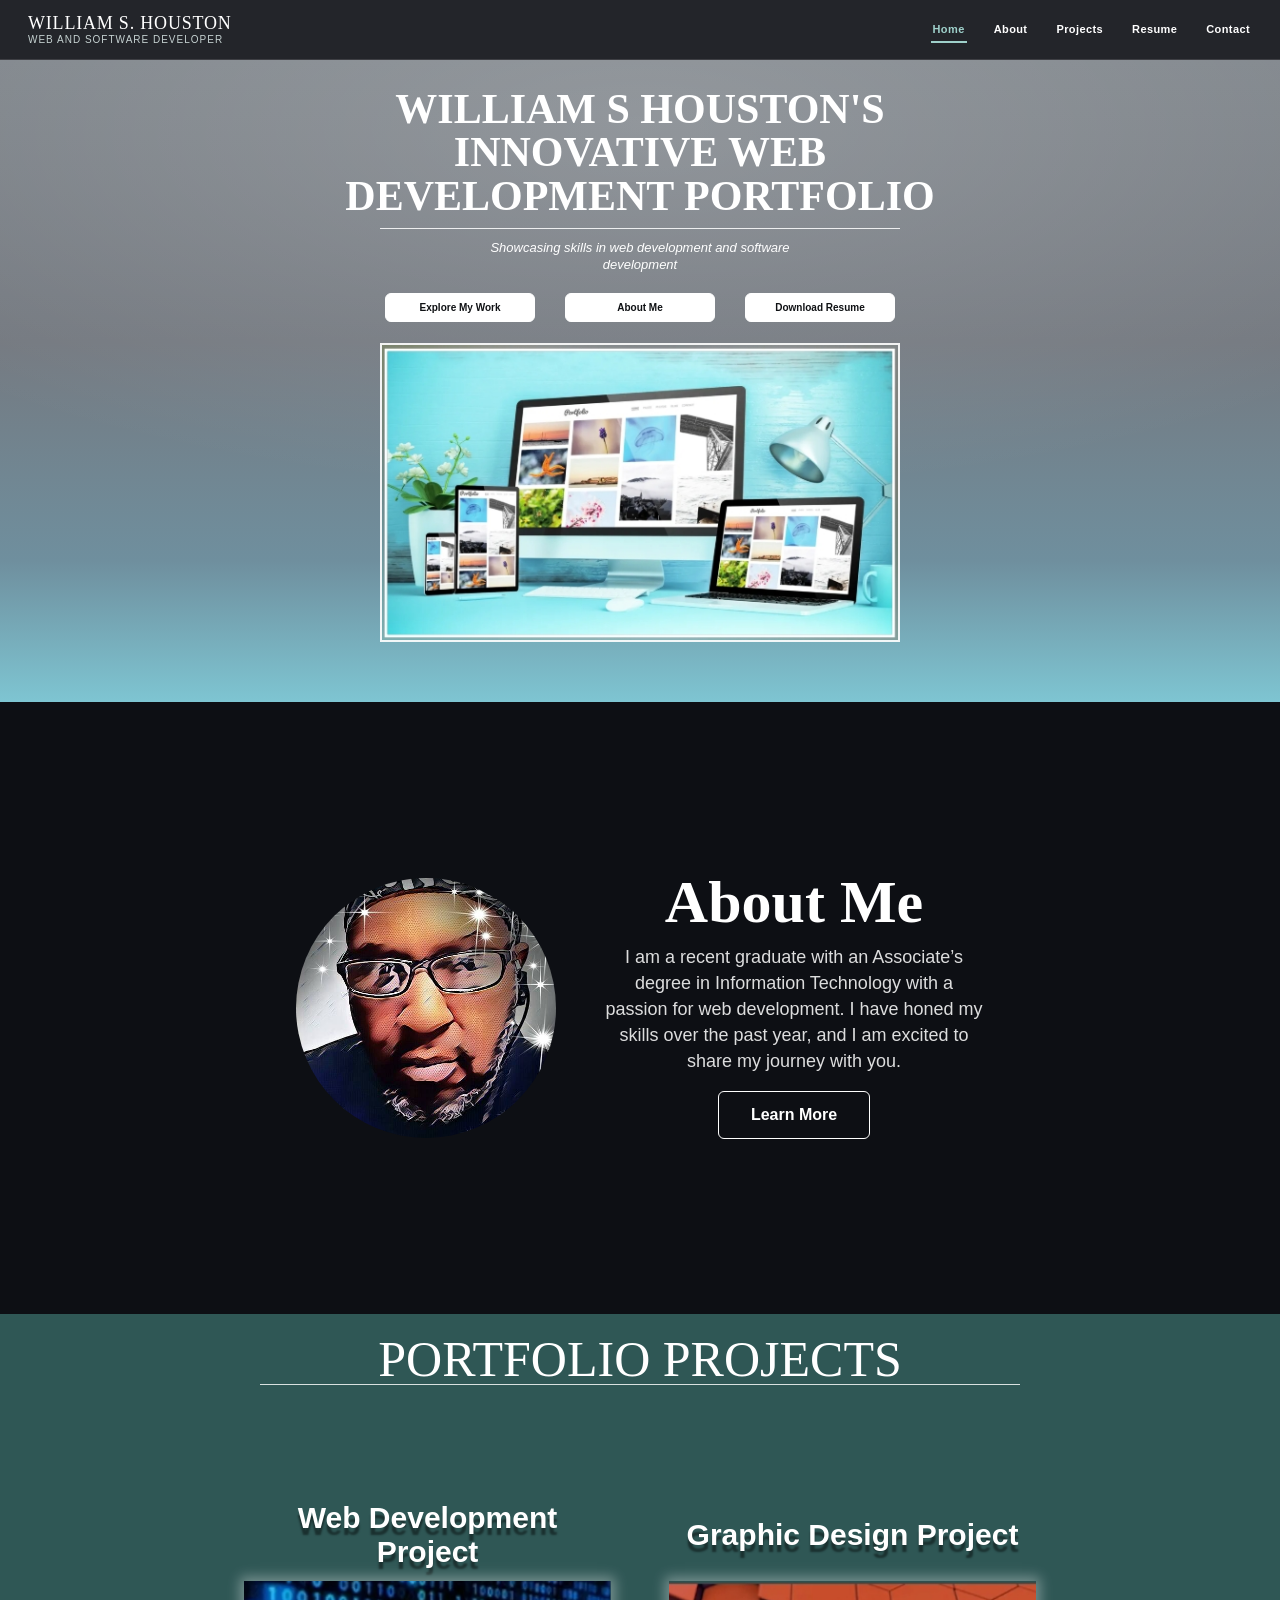
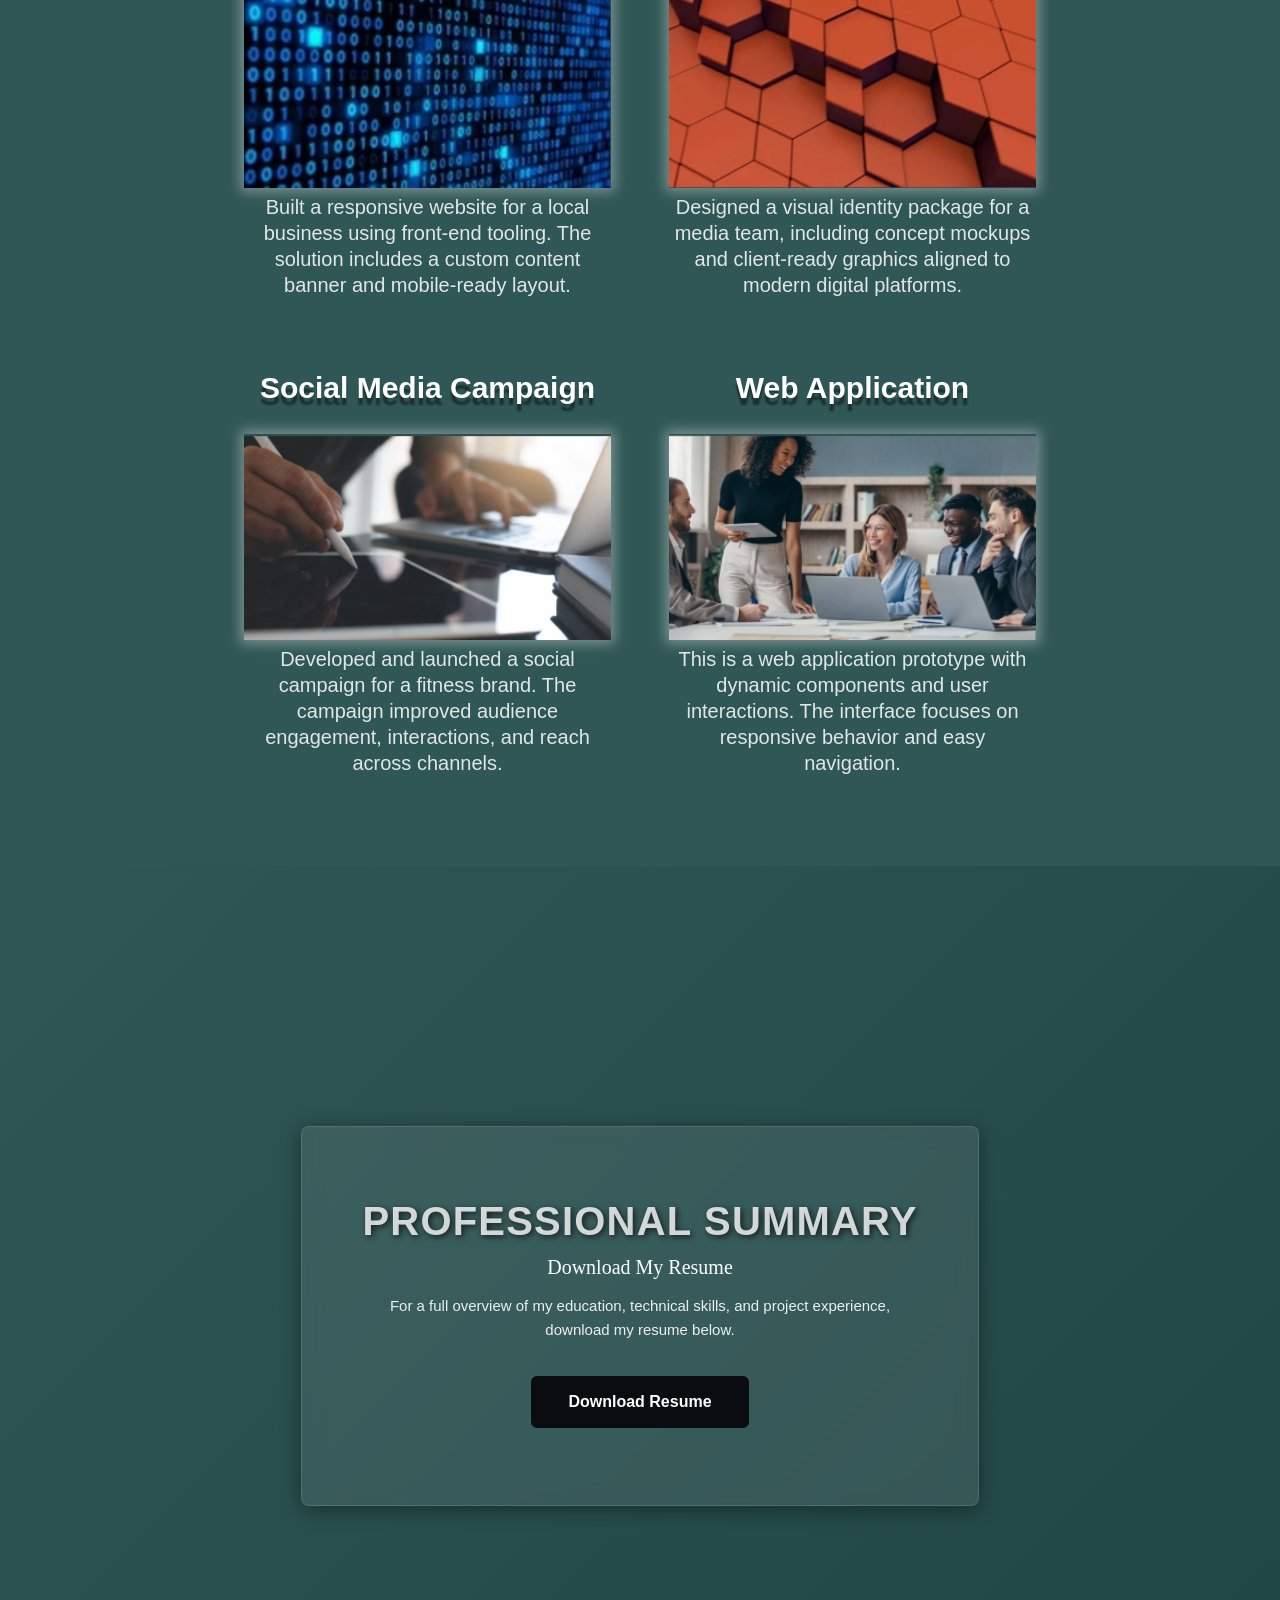
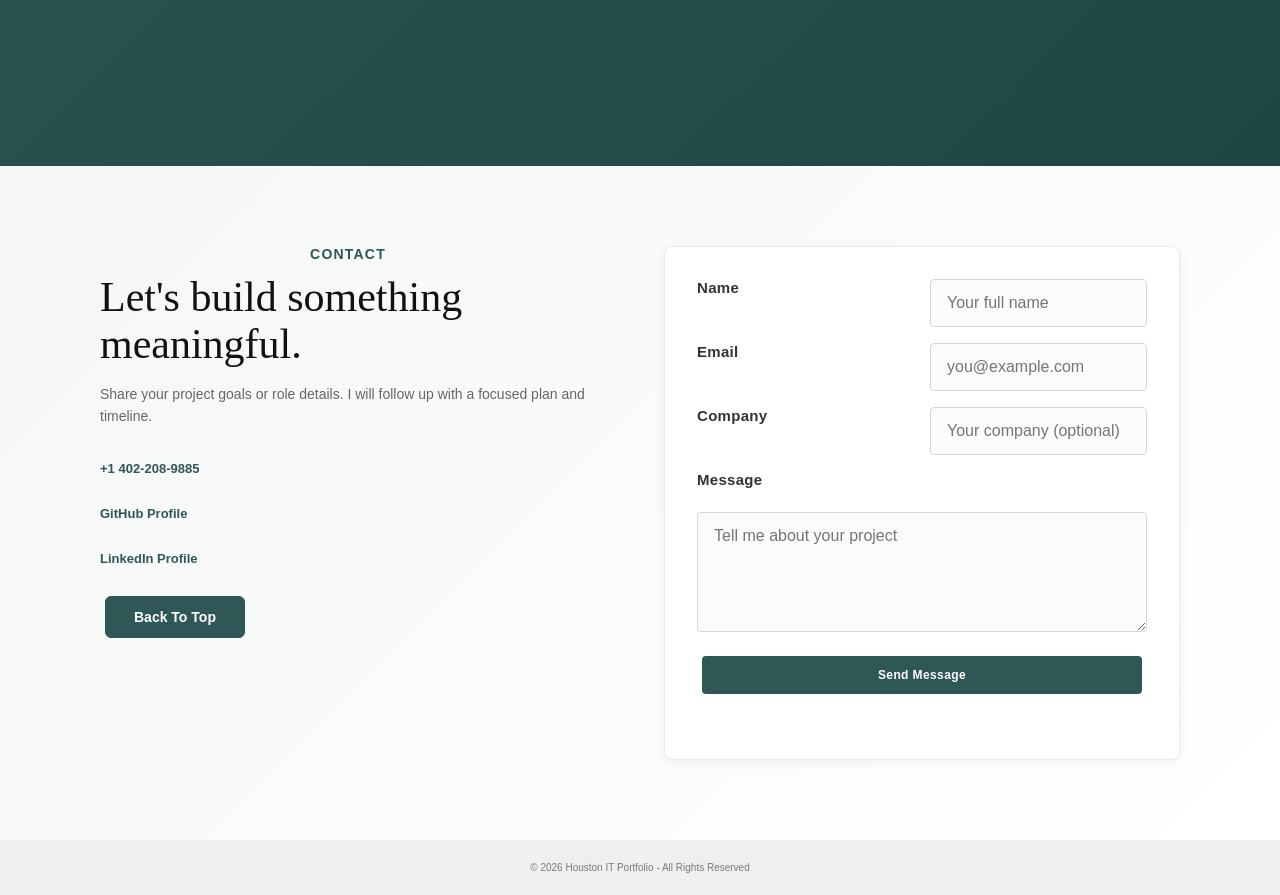
==== index.html @ d7ceed78 "The intial design with mosly all the trimmings" ====
<!DOCTYPE html>
<html lang="en">
<head>
  <meta charset="UTF-8">
  <meta name="viewport" content="width=device-width, initial-scale=1.0">
  <title>William Houston Portfolio</title>
  <link rel="stylesheet" href="style.css">
</head>
<body>

<nav class="site-nav">
  <a href="#home" class="site-brand">
    <span class="site-brand-name">WILLIAM S. HOUSTON</span>
    <span class="site-brand-role">Web and Software Developer</span>
  </a>
  <div class="site-nav-links">
    <a href="#home" class="nav-link is-active" aria-current="true">Home</a>
    <a href="#about" class="nav-link">About</a>
    <a href="#projects" class="nav-link">Projects</a>
    <a href="#resume" class="nav-link">Resume</a>
    <a href="#contact" class="nav-link">Contact</a>
  </div>
</nav>

<!-- HERO -->
<section id="home" class="hero">
  <h1>WILLIAM S HOUSTON'S<br>INNOVATIVE WEB<br>DEVELOPMENT PORTFOLIO</h1>
  <hr>
  <p class="subtitle">Showcasing skills in web development and software development</p>

  <div class="buttons">
    <a href="#projects" class="btn">Explore My Work</a>
    <a href="#about" class="btn outline">About Me</a>
    <a href="#resume" class="btn">Download Resume</a>
  </div>

  <img src="Images/hero.jpeg" class="hero-img" alt="Portfolio hero showcase image">
</section>

<!-- ABOUT -->
<section id="about" class="about">
  <div class="about-container">
    <img src="Images/profile.jpg" class="profile" alt="William Houston profile portrait" id="profile-photo" style="cursor:pointer" onerror="this.onerror=null;this.src='Images/hero.jpg';">

    <div class="about-text">
      <h2>About Me</h2>
      <p>
        I am a recent graduate with an Associate’s degree in Information Technology
        with a passion for web development. I have honed my skills over the past year,
        and I am excited to share my journey with you.
      </p>
      <a href="about-more.html" class="btn">Learn More</a>
    </div>
  </div>
</section>

<!-- PROJECTS -->
<section id="projects" class="projects">
  <h2>PORTFOLIO PROJECTS</h2>

  <div class="grid">

    <div class="card">
      <h3>Web Development Project</h3>
      <img src="Images/project1.jpeg" alt="Web development project preview">
      <p>Built a responsive website for a local business using front-end tooling. The solution includes a custom content banner and mobile-ready layout.</p>
    </div>

    <div class="card">
      <h3>Graphic Design Project</h3>
      <img src="Images/project2.jpeg" alt="Graphic design project preview">
      <p>Designed a visual identity package for a media team, including concept mockups and client-ready graphics aligned to modern digital platforms.</p>
    </div>

    <div class="card">
      <h3>Social Media Campaign</h3>
      <img src="Images/project3.jpeg" alt="Social media campaign preview">
      <p>Developed and launched a social campaign for a fitness brand. The campaign improved audience engagement, interactions, and reach across channels.</p>
    </div>

    <div class="card">
      <h3>Web Application</h3>
      <img src="Images/project4.jpeg" alt="Web application project preview">
      <p>This is a web application prototype with dynamic components and user interactions. The interface focuses on responsive behavior and easy navigation.</p>
    </div>

  </div>
</section>

<!-- RESUME -->
<section id="resume" class="resume-section">
  <div class="resume-panel">
    <p class="resume-eyebrow">Professional Summary</p>
    <h2>Download My Resume</h2>
    <p class="resume-copy">
      For a full overview of my education, technical skills, and project experience,
      download my resume below.
    </p>
    <a href="Updated Resume.pdf" class="btn dark" download>Download Resume</a>
  </div>
</section>

<!-- CONTACT -->
<section class="contact reveal" id="contact">
      <div class="container contact-layout">
        <div>
          <p class="eyebrow">Contact</p>
          <h2>Let's build something meaningful.</h2>
          <p class="section-copy">
            Share your project goals or role details. I will follow up with a focused plan and timeline.
          </p>
          <ul class="social-list">
            <li><a href="tel:+14022089885">+1 402-208-9885</a></li>
            <li><a href="https://github.com/ghostdawg1313" target="_blank" rel="noreferrer noopener">GitHub Profile</a></li>
            <li><a href="https://www.linkedin.com/in/william-houston-42221866" target="_blank" rel="noreferrer noopener">LinkedIn Profile</a></li>
          </ul>
          <a href="#home" class="btn back-to-top">Back To Top</a>
        </div>

        <form
          class="contact-form"
          id="contactForm"
          action="https://formsubmit.co/w.stephenh@gmail.com"
          method="POST"
          novalidate
        >
          <input type="hidden" name="_subject" value="New Portfolio Contact Message">
          <input type="hidden" name="_captcha" value="false">
          <input type="hidden" name="_next" id="formNext">

          <label for="name">Name</label>
          <input id="name" name="name" type="text" placeholder="Your full name" required>

          <label for="email">Email</label>
          <input id="email" name="email" type="email" placeholder="you@example.com" required>

          <label for="company">Company</label>
          <input id="company" name="company" type="text" placeholder="Your company (optional)">

          <label for="message">Message</label>
          <textarea id="message" name="message" rows="5" placeholder="Tell me about your project" required></textarea>

          <button type="submit" class="btn btn-primary">Send Message</button>
          <p class="form-status" id="formStatus" aria-live="polite"></p>
        </form>
      </div>
    </section>

<div class="lightbox" id="lightbox">
  <span class="lightbox-close" id="lightbox-close">&times;</span>
  <img class="lightbox-img" id="lightbox-img" src="" alt="">
</div>

<footer>
  <p>© 2026 Houston IT Portfolio - All Rights Reserved</p>
</footer>

<script src="main.js"></script>

</body>
</html>
---- style.css ----
:root {
  --serif: "Times New Roman", Times, serif;
  --sans: "Trebuchet MS", Verdana, sans-serif;
  --dark: #0d0f14;
  --teal: #2f5755;
  --light: #efefef;
  --white: #ffffff;
}

html {
  scroll-behavior: smooth;
  scroll-padding-top: 88px;
}

* {
  box-sizing: border-box;
}

body {
  margin: 0;
  font-family: var(--sans);
  background: var(--light);
  color: #1c1c1c;
}

.site-nav {
  position: sticky;
  top: 0;
  z-index: 20;
  display: flex;
  align-items: center;
  justify-content: space-between;
  gap: 16px;
  padding: 14px 28px;
  background: rgba(13, 15, 20, 0.9);
  backdrop-filter: blur(10px);
  border-bottom: 1px solid rgba(255, 255, 255, 0.12);
}

.site-brand,
.site-nav-links a {
  color: var(--white);
  text-decoration: none;
}

.site-brand {
  display: inline-flex;
  flex-direction: column;
  align-items: flex-start;
  font-family: var(--serif);
  line-height: 1;
}

.site-brand-name {
  font-size: 18px;
  letter-spacing: 0.8px;
}

.site-brand-role {
  margin-top: 3px;
  font-family: var(--sans);
  font-size: 10px;
  letter-spacing: 1px;
  text-transform: uppercase;
  color: rgba(220, 233, 232, 0.88);
}

.site-nav-links {
  display: flex;
  align-items: center;
  justify-content: flex-end;
  gap: 25px;
  flex-wrap: wrap;
}

.site-nav-links a {
  font-size: 11px;
  font-weight: 700;
  letter-spacing: 0.4px;
}

.nav-link {
  padding: 6px 2px;
  border-bottom: 2px solid transparent;
  transition: border-color 180ms ease, color 180ms ease;
}

.nav-link:hover {
  color: #dce9e8;
  border-bottom-color: rgba(220, 233, 232, 0.7);
}

.nav-link.is-active {
  color: #9fd1cb;
  border-bottom-color: #9fd1cb;
}

.nav-resume {
  padding: 8px 14px;
  background: rgba(255, 255, 255, 0.92);
  color: #0f1114 !important;
}

/* HERO */
.hero {
  text-align: center;
  color: var(--white);
  padding: 14px 20px 60px;
  background:
    radial-gradient(130% 100% at 50% 10%, rgba(255, 255, 255, 0.16), rgba(255, 255, 255, 0) 58%),
    linear-gradient(180deg, #7f858b 0%, #747980 44%, #6f8f9e 78%, #7ec5d2 100%);
}

.phone {
  margin: 0;
  font-size: 13px;
  letter-spacing: 0.5px;
  opacity: 0.95;
}

.hero h1 {
  margin: 14px auto 8px;
  font-family: var(--serif);
  font-size: clamp(30px, 5vw, 42px);
  line-height: 1.03;
  max-width: 620px;
}

.hero hr {
  width: min(520px, 90%);
  border: 0;
  border-top: 1px solid rgba(255, 255, 255, 0.85);
  margin: 10px auto;
}

.subtitle {
  margin: 1px auto 14px;
  max-width: 360px;
  font-size: 13px;
  line-height: 1.35;
  font-style: italic;
}

.buttons {
  margin: 12px auto 16px;
  display: flex;
  justify-content: center;
  gap: 20px;
  width: min(520px, 69%);
}

.btn {
  display: inline-block;
  padding: 8px 18px;
  margin: 5px;
  min-width: 108px;
  font-family: var(--sans);
  font-size: 10px;
  font-weight: 700;
  text-transform: none;
  text-decoration: none;
  border: 1px solid transparent;
  background: var(--white);
  color: #0f1114;
  cursor: pointer;
}

.btn.outline {
  background: rgba(255, 255, 255, 0.88);
  border-color: rgba(255, 255, 255, 0.88);
  color: #0f1114;
}

.hero .btn,
.hero .btn.outline {
  background: var(--white);
  color: #0f1114;
  border-color: var(--white);
  border-radius: 6px;
  flex: 1;
  text-align: center;
  transition: box-shadow 250ms ease, background 250ms ease;
}

.hero .btn:hover,
.hero .btn.outline:hover {
  background: rgba(255, 255, 255, 0.9);
  box-shadow: 0 0 18px 6px rgba(159, 209, 203, 0.6), 0 0 40px 12px rgba(47, 87, 85, 0.3);
}

.hero-img {
  width: min(520px, 69%);
  border: 2px solid rgba(255, 255, 255, 0.9);
  display: block;
  margin: 0 auto;
}

/* ABOUT */
.about {
  background: var(--dark);
  color: var(--white);
  padding: 170px 20px;
}

.about-container {
  max-width: 1100px;
  margin: 0 auto;
  display: flex;
  align-items: center;
  justify-content: center;
  gap: 48px;
  flex-wrap: wrap;
}

.profile {
  width: min(260px, 72vw);
  aspect-ratio: 1 / 1;
  border-radius: 50%;
  object-fit: cover;
  filter: contrast(1.02) saturate(0.92);
}

.about-text {
  max-width: 430px;
  text-align: center;
}

.about-text h2 {
  margin: 0 0 12px;
  font-family: var(--serif);
  font-size: 60px;
  line-height: 1;
}

.about-text p {
  margin: 0 auto 12px;
  max-width: 380px;
  font-size: 18px;
  line-height: 1.45;
  color: rgba(255, 255, 255, 0.86);
}

/* ABOUT MORE PAGE */
.about-more-hero {
  padding: 56px 20px 24px;
  color: var(--white);
  background:
    radial-gradient(130% 100% at 50% 10%, rgba(255, 255, 255, 0.12), rgba(255, 255, 255, 0) 58%),
    linear-gradient(180deg, #2f5755 0%, #234745 100%);
}

.about-more-wrap {
  width: min(100%, 980px);
  margin: 0 auto;
}

.about-more-eyebrow {
  margin: 0 0 8px;
  font-size: 11px;
  font-weight: 700;
  letter-spacing: 1.2px;
  text-transform: uppercase;
  color: rgba(255, 255, 255, 0.85);
}

.about-more-hero h1 {
  margin: 0 0 12px;
  font-family: var(--serif);
  font-size: clamp(42px, 8vw, 72px);
  font-weight: 400;
  line-height: 1.03;
  text-shadow: 3px 3px 8px rgba(0, 0, 0, 0.75);
}

.about-more-intro {
  margin: 0;
  max-width: 760px;
  font-size: 13px;
  line-height: 1.6;
  color: rgba(255, 255, 255, 0.92);
}

.about-more-content {
  padding: 30px 20px 22px;
  background: var(--light);
}

.about-more-grid {
  display: grid;
  grid-template-columns: repeat(3, minmax(0, 1fr));
  gap: 30px;
}

.about-more-card {
  background: #ffffff;
  border: 1px solid #d9dfdf;
  padding: 26px 24px;
  box-shadow: 0 14px 30px rgba(9, 18, 22, 0.28);
}

.about-more-card h2 {
  margin: 0 0 12px;
  font-family: var(--serif);
  font-size: 34px;
  font-weight: 700;
  line-height: 1.12;
  color: #111111;
  text-shadow: 1px 1px 0 rgba(255, 255, 255, 0.6), 2px 2px 4px rgba(0, 0, 0, 0.2);
  text-align: center;
}

.about-more-photo-grid {
  display: grid;
  grid-template-columns: repeat(2, minmax(0, 1fr));
  gap: 8px;
  margin: 0 0 12px;
  justify-items: center;
}

.about-more-photo {
  width: 100%;
  max-width: 100%;
  display: block;
  aspect-ratio: 16 / 10;
  object-fit: cover;
  object-position: center;
  border: 1px solid #d7dede;
}

.about-more-card > .about-more-photo {
  margin: 0 0 12px;
}

.about-more-card p {
  margin: 0 0 10px;
  font-size: 16px;
  line-height: 1.6;
  color: #383f42;
}

.about-more-card p:last-child {
  margin-bottom: 0;
}

.about-more-actions {
  background: var(--light);
  padding: 0 20px 38px;
}

.about-more-actions .btn {
  padding: 14px 32px;
  font-size: 16px;
  border-radius: 6px;
  transition: background 200ms ease, color 200ms ease, box-shadow 250ms ease;
}

.about-more-actions .btn:hover {
  background: var(--teal);
  color: var(--white);
  box-shadow: 0 0 24px 10px rgba(159, 209, 203, 0.8), 0 0 60px 20px rgba(47, 87, 85, 0.5);
}

.about .btn {
  background: transparent;
  border: 1px solid var(--white);
  color: var(--white);
  padding: 14px 32px;
  font-size: 16px;
  border-radius: 6px;
  transition: box-shadow 250ms ease, background 250ms ease;
}

.about .btn:hover {
  background: rgba(255, 255, 255, 0.12);
  box-shadow: 0 0 18px 6px rgba(159, 209, 203, 0.6), 0 0 40px 12px rgba(47, 87, 85, 0.3);
}

/* PROJECTS */
.projects {
  background: var(--teal);
  color: var(--white);
  text-align: center;
  padding: 20px 20px 90px;
}

.projects h2 {
  margin: 0 auto 7px;
  max-width: 760px;
  font-family: var(--serif);
  font-size: 50px;
  font-weight: 400;
  line-height: 1;
  border-bottom: 1px solid rgba(255, 255, 255, 0.82);
  margin-bottom: 100px;
}

.grid {
  margin: 14px auto 0;
  max-width: 800px;
  display: grid;
  grid-template-columns: repeat(2, minmax(0, 1fr));
  gap: 40px 50px;
}

.card {
  background: transparent;
  padding: 0 4px;
  display: flex;
  flex-direction: column;
}

.card img {
  width: 100%;
  display: block;
  aspect-ratio: 16 / 9;
  object-fit: cover;
  box-shadow: 0 0 12px 4px rgba(255, 255, 255, 0.35);
}

.card h3 {
  margin: 14px 0 10px;
  font-size: 30px;
  font-weight: 700;
  text-shadow: 0 7px 2px rgba(0, 0, 0, 0.45);
  min-height: 2.4em;
  display: flex;
  align-items: center;
  justify-content: center;
}

.card p {
  margin: 6px 0 0;
  font-size: 20px;
  line-height: 1.3;
  color: rgba(255, 255, 255, 0.86);
}

/* RESUME */
.resume-section {
  background: linear-gradient(135deg, var(--teal) 0%, #1f4544 100%);
  padding: 180px 100px 180px;
  min-height: 100vh;
  display: flex;
  align-items: center;
  justify-content: center;
}

.resume-panel {
  max-width: 820px;
  margin: 0 auto;
  padding: 72px 60px;
  text-align: center;
  background: rgba(255, 255, 255, 0.08);
  border: 1px solid rgba(255, 255, 255, 0.12);
  border-radius: 8px;
  backdrop-filter: blur(10px);
  box-shadow: 0 4px 20px rgba(0, 0, 0, 0.4);
}

.resume-eyebrow {
  margin: 0 0 12px;
  font-size: 40px;
  font-weight: 700;
  letter-spacing: 1.2px;
  text-transform: uppercase;
  color: rgba(255, 255, 255, 0.8);
  text-shadow: 2px 2px 6px rgba(0, 0, 0, 0.7);
}

.resume-panel h2 {
  margin: 0 0 16px;
  font-family: var(--serif);
  font-size: 20px;
  font-weight: 400;
  line-height: 1.1;
  color: var(--white);
}

.resume-copy {
  max-width: 520px;
  margin: 0 auto 24px;
  font-size: 15px;
  line-height: 1.6;
  color: rgba(255, 255, 255, 0.9);
}

/* CONTACT */
.contact {
  background: linear-gradient(135deg, #f5f7f7 0%, #ffffff 100%);
  padding: 80px 20px;
}

.container {
  max-width: 1080px;
  margin: 0 auto;
}

.contact-layout {
  display: grid;
  grid-template-columns: 1fr 1fr;
  gap: 48px;
  align-items: start;
}

.contact-layout > div:first-child {
  padding-right: 20px;
}

.eyebrow {
  margin: 0 0 12px;
  font-size: 14px;
  font-weight: 700;
  letter-spacing: 1.2px;
  text-transform: uppercase;
  text-align: center;
  color: var(--teal);
}

.contact h2 {
  margin: 0 0 16px;
  font-family: var(--serif);
  font-size: 42px;
  font-weight: 400;
  line-height: 1.1;
  color: #111111;
}

.section-copy {
  margin: 0 0 20px;
  font-size: 14px;
  line-height: 1.6;
  color: #666666;
}

.social-list {
  list-style: none;
  margin: 24px 0 0;
  padding: 0;
  display: flex;
  flex-direction: column;
  gap: 10px;
}

.social-list li {
  margin: 0;
}

.social-list a {
  display: inline-flex;
  align-items: center;
  padding: 10px 0;
  font-size: 13px;
  font-weight: 600;
  color: var(--teal);
  text-decoration: none;
  border-bottom: none;
  transition: color 200ms ease;
}

.social-list a:hover {
  color: #e2725b;
}

.contact-form {
  display: grid;
  grid-template-columns: 1fr 1fr;
  gap: 16px;
  background: var(--white);
  padding: 32px;
  border-radius: 8px;
  box-shadow: 0 2px 12px rgba(0, 0, 0, 0.06);
  border: 1px solid #e8ecec;
}

.contact-form label {
  display: block;
  margin: 0 0 8px;
  font-size: 15px;
  font-weight: 700;
  color: #333333;
  letter-spacing: 0.3px;
}

.contact-form input,
.contact-form textarea {
  width: 100%;
  padding: 14px 16px;
  border: 1px solid #d4d8d8;
  border-radius: 4px;
  font-family: var(--sans);
  font-size: 16px;
  color: #1c1c1c;
  background: #fafbfb;
  transition: border-color 200ms ease, background-color 200ms ease;
}

.contact-form input:focus,
.contact-form textarea:focus {
  outline: none;
  border-color: var(--teal);
  background: var(--white);
  box-shadow: 0 0 0 3px rgba(47, 87, 85, 0.08);
}

.contact-form textarea {
  grid-column: 1 / -1;
  resize: vertical;
  min-height: 120px;
}

.contact-form button {
  grid-column: 1 / -1;
  margin-top: 8px;
}

.btn-primary {
  display: inline-block;
  padding: 12px 28px;
  font-family: var(--sans);
  font-size: 12px;
  font-weight: 700;
  letter-spacing: 0.4px;
  text-decoration: none;
  border: none;
  border-radius: 4px;
  background: var(--teal);
  color: var(--white);
  cursor: pointer;
  transition: all 200ms ease;
}

.btn-primary:hover {
  background: #1f4544;
  color: #ffd700;
  transform: translateY(-1px);
  box-shadow: 0 0 18px 6px rgba(159, 209, 203, 0.6), 0 0 40px 12px rgba(47, 87, 85, 0.3);
}

.btn-primary:active {
  transform: translateY(0);
}

.form-status {
  margin: 12px 0 0;
  font-size: 12px;
  line-height: 1.5;
  color: #666666;
}

.form-status.success {
  color: #22863a;
}

.form-status.error {
  color: #d73a49;
}

.reveal {
  opacity: 1;
  animation: fadeInUp 0.6s ease-out;
}

@keyframes fadeInUp {
  from {
    opacity: 0;
    transform: translateY(20px);
  }
  to {
    opacity: 1;
    transform: translateY(0);
  }
}

.thank-you-page {
  min-height: 100vh;
  display: flex;
  align-items: center;
  justify-content: center;
  padding: 32px 20px;
  background:
    radial-gradient(130% 100% at 50% 10%, rgba(255, 255, 255, 0.16), rgba(255, 255, 255, 0) 58%),
    linear-gradient(180deg, #7f858b 0%, #747980 44%, #6f8f9e 78%, #7ec5d2 100%);
}

.thank-you-panel {
  width: min(100%, 720px);
  padding: 34px 28px;
  text-align: center;
  background: rgba(255, 255, 255, 0.94);
  border: 1px solid rgba(255, 255, 255, 0.6);
  border-radius: 10px;
  box-shadow: 0 8px 32px rgba(0, 0, 0, 0.6);
}

.thank-you-panel h1 {
  margin: 0 0 12px;
  font-family: var(--serif);
  font-size: 62px;
  font-weight: 400;
  line-height: 1;
  color: #111111;
  text-shadow: 2px 2px 6px rgba(0, 0, 0, 0.3);
}

.thank-you-copy {
  max-width: 470px;
  margin: 0 auto 18px;
  font-size: 16px;
  line-height: 1.6;
  color: #555555;
}

.thank-you-actions {
  display: flex;
  justify-content: center;
  gap: 10px;
  flex-wrap: wrap;
}

.btn.dark {
  margin-top: 10px;
  padding: 16px 36px;
  font-size: 16px;
  background: #0b0c10;
  color: var(--white);
  border-color: #0b0c10;
  border-radius: 6px;
  transition: box-shadow 250ms ease, background 250ms ease;
}

.btn.dark:hover {
  background: #1a1c22;
  box-shadow: 0 0 18px 6px rgba(159, 209, 203, 0.6), 0 0 40px 12px rgba(47, 87, 85, 0.3);
}

/* BACK TO TOP */
.back-to-top {
  margin-top: 20px;
  padding: 12px 28px;
  font-size: 14px;
  background: var(--teal);
  color: var(--white);
  border-color: var(--teal);
  border-radius: 6px;
  transition: box-shadow 250ms ease, background 250ms ease;
}

.back-to-top:hover {
  background: #1f4544;
  box-shadow: 0 0 18px 6px rgba(159, 209, 203, 0.6), 0 0 40px 12px rgba(47, 87, 85, 0.3);
}

/* LIGHTBOX */
.lightbox {
  display: none;
  position: fixed;
  inset: 0;
  z-index: 9999;
  background: rgba(0, 0, 0, 0.9);
  align-items: center;
  justify-content: center;
}
.lightbox.is-open { display: flex; }
.lightbox-img {
  max-width: 90vw;
  max-height: 90vh;
  object-fit: contain;
  border-radius: 6px;
  box-shadow: 0 0 30px rgba(0, 0, 0, 0.6);
}
.lightbox-close {
  position: absolute;
  top: 20px;
  right: 30px;
  font-size: 48px;
  color: #fff;
  cursor: pointer;
  line-height: 1;
  z-index: 10000;
}
.lightbox-close:hover { color: #e2725b; }

/* FOOTER */
footer {
  text-align: center;
  padding: 12px 20px;
  font-size: 10px;
  background: var(--light);
  color: #7a7a7a;
}

@media (max-width: 760px) {
  .site-nav {
    padding: 12px 16px;
    justify-content: center;
  }

  .site-brand {
    width: 100%;
    text-align: center;
    align-items: center;
  }

  .site-brand-name {
    font-size: 16px;
  }

  .site-brand-role {
    font-size: 9px;
  }

  .site-nav-links {
    justify-content: center;
    gap: 12px;
  }

  .hero {
    padding-top: 24px;
    padding-bottom: 32px;
  }

  .about-text h2,
  .projects h2,
  .resume-panel h2,
  .contact h2 {
    font-size: 34px;
  }

  .about-more-grid {
    grid-template-columns: 1fr;
  }

  .about-more-photo-grid {
    grid-template-columns: 1fr;
  }

  .about-more-card h2 {
    font-size: 31px;
  }

  .resume-panel {
    padding: 36px 24px;
  }

  .resume-copy {
    font-size: 13px;
  }

  .contact-layout {
    grid-template-columns: 1fr;
    gap: 32px;
  }

  .contact-layout > div:first-child {
    padding-right: 0;
  }

  .contact-form {
    grid-template-columns: 1fr;
    padding: 24px;
  }

  .thank-you-panel h1 {
    font-size: 38px;
  }

  .grid {
    grid-template-columns: 1fr;
    max-width: 430px;
  }
}
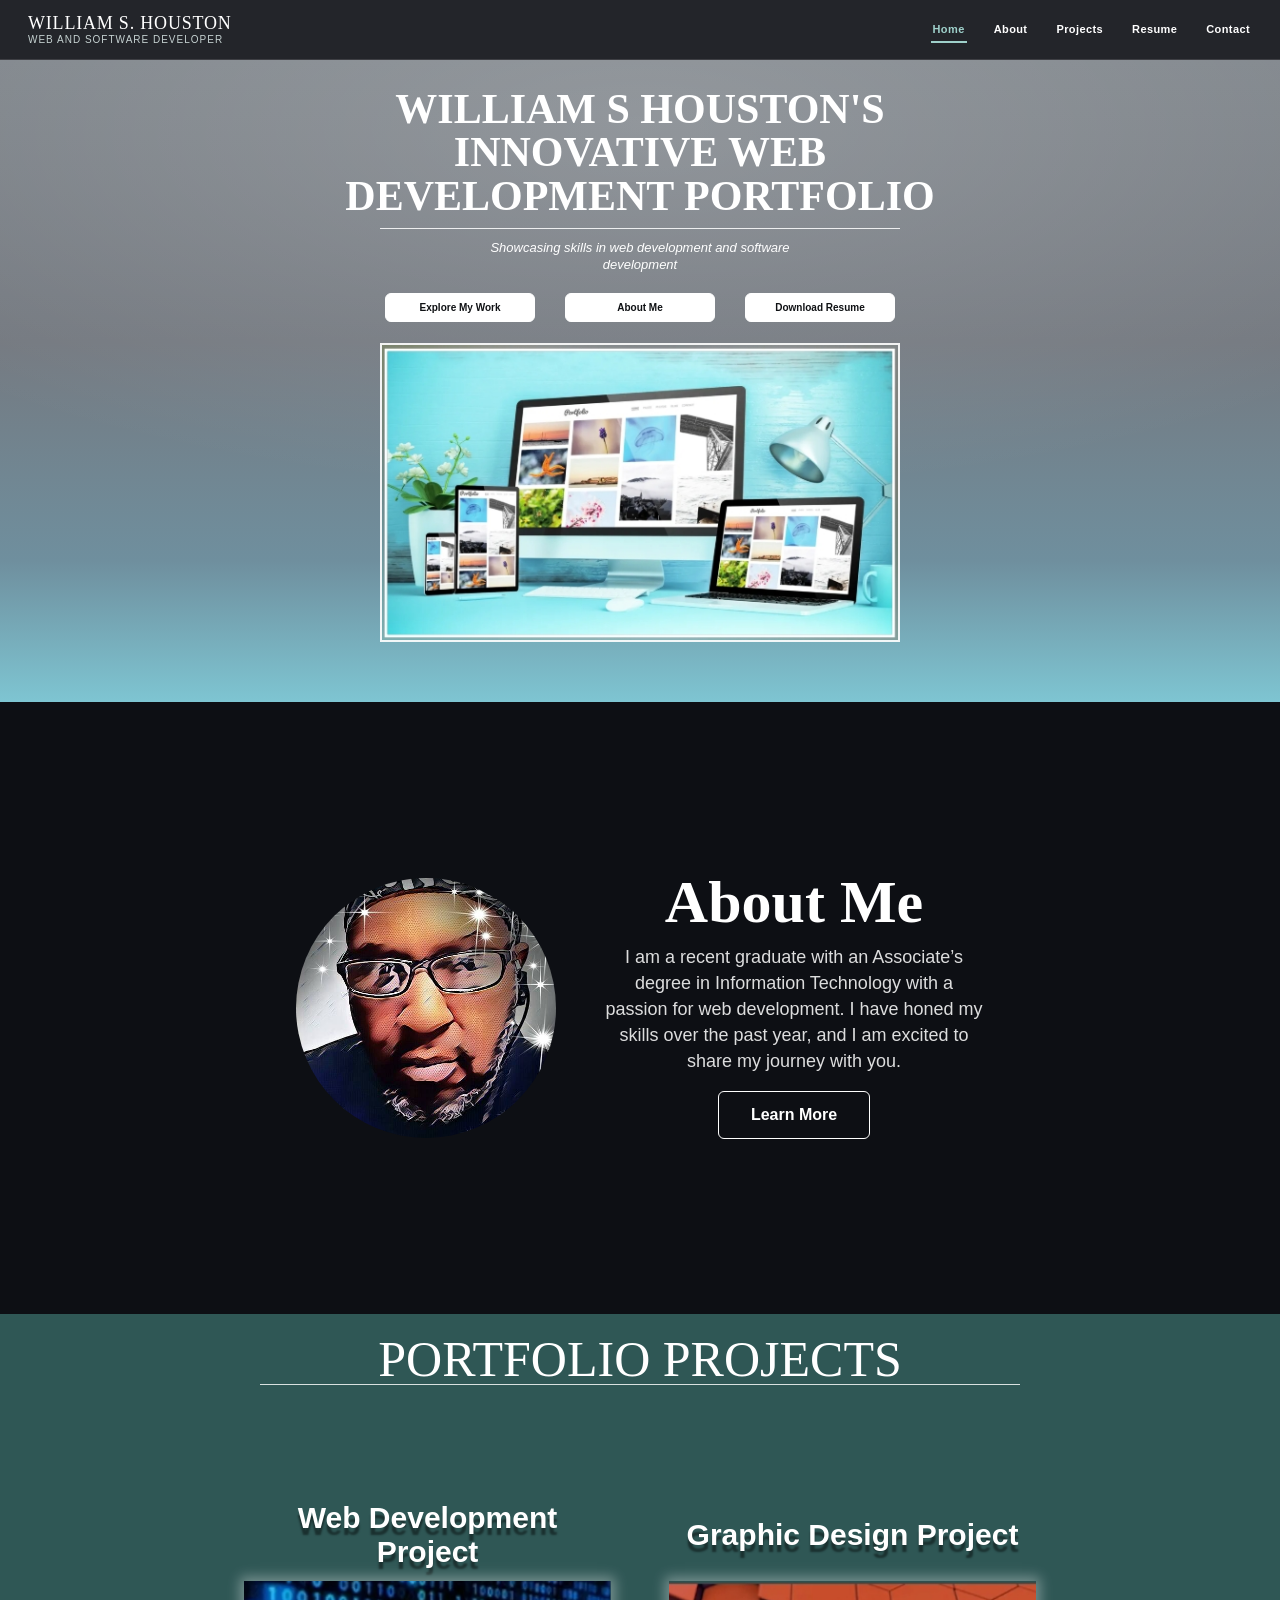
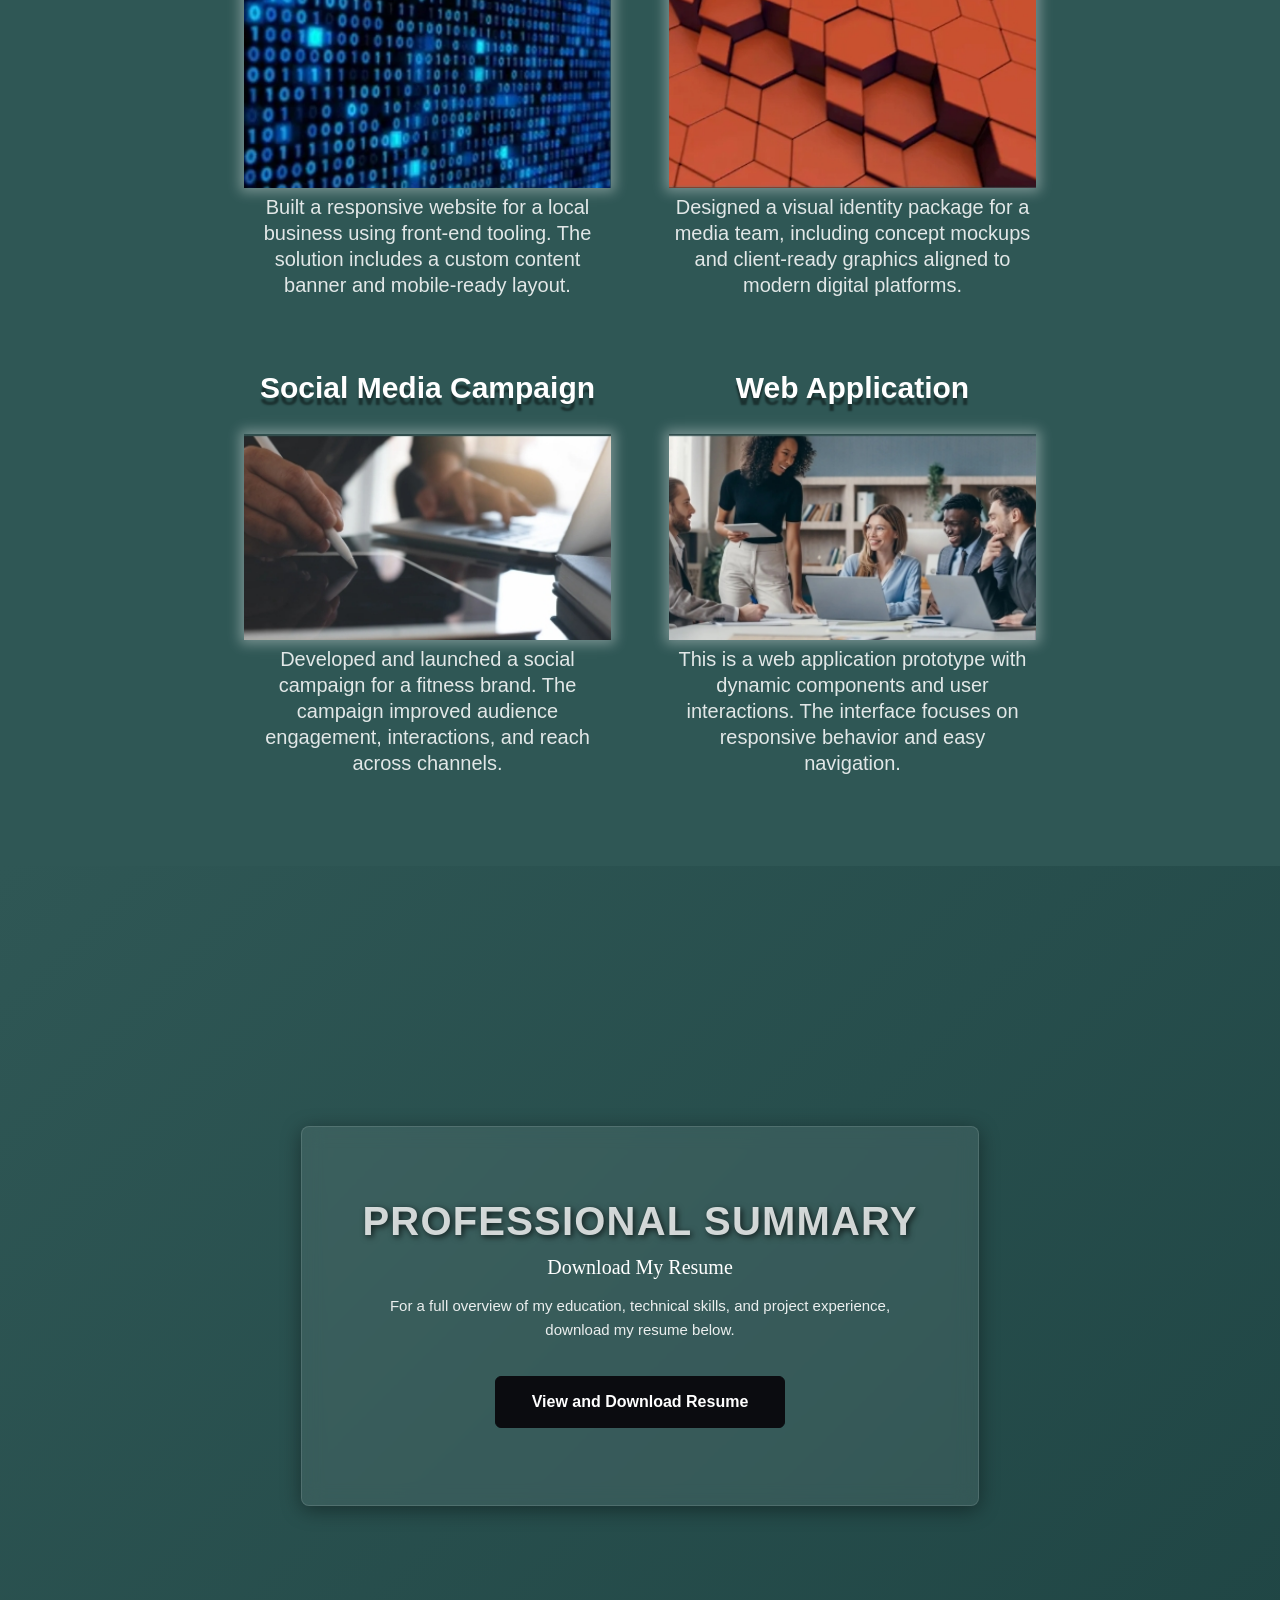
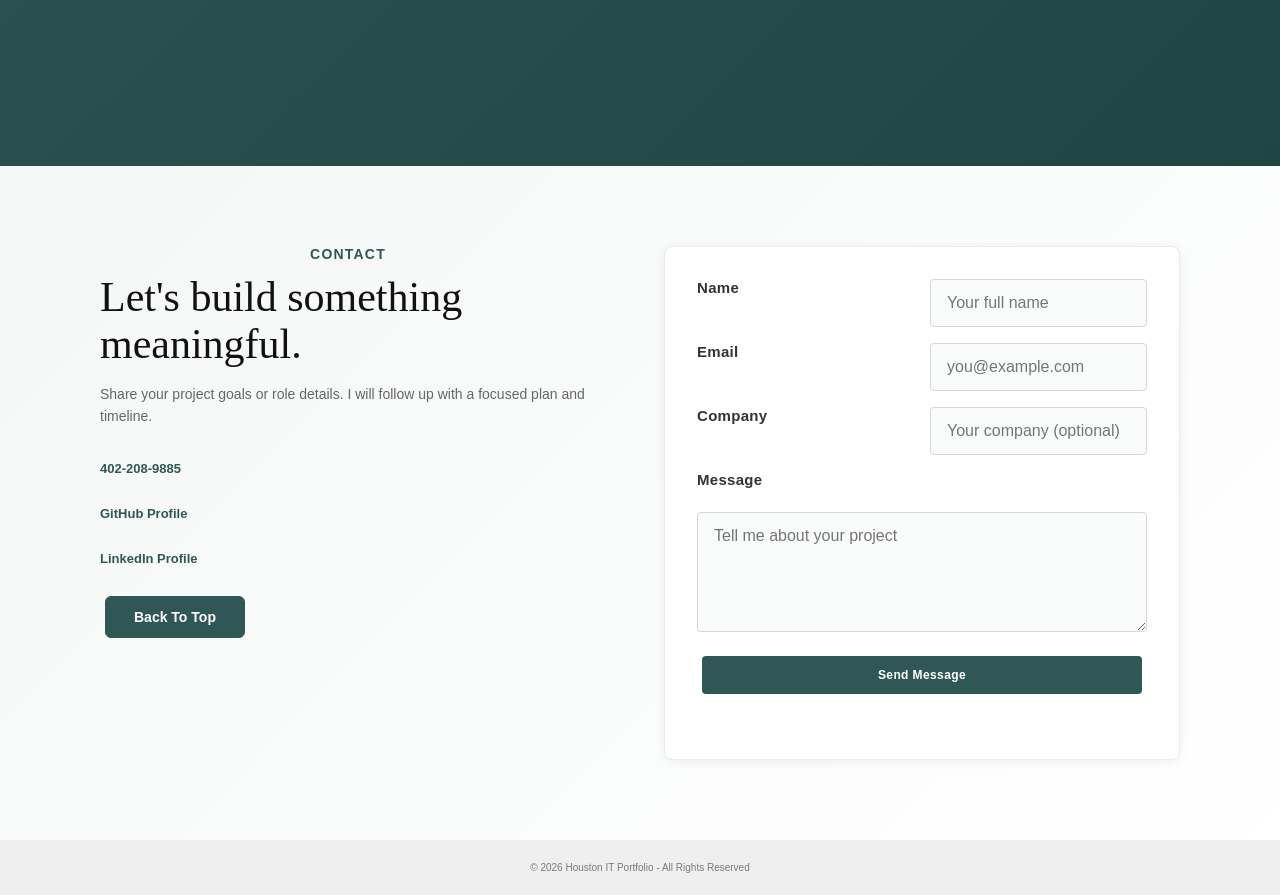
==== commit 4fecd706: "Changed the name of the resume file and added the separate project pages for linking projects to." ====
--- a/index.html
+++ b/index.html
@@ -60,29 +60,29 @@
 
   <div class="grid">
 
-    <div class="card">
+    <a href="web-development.html" class="card" style="text-decoration:none;color:inherit">
       <h3>Web Development Project</h3>
       <img src="Images/project1.jpeg" alt="Web development project preview">
       <p>Built a responsive website for a local business using front-end tooling. The solution includes a custom content banner and mobile-ready layout.</p>
-    </div>
+    </a>
 
-    <div class="card">
+    <a href="graphic-design.html" class="card" style="text-decoration:none;color:inherit">
       <h3>Graphic Design Project</h3>
       <img src="Images/project2.jpeg" alt="Graphic design project preview">
       <p>Designed a visual identity package for a media team, including concept mockups and client-ready graphics aligned to modern digital platforms.</p>
-    </div>
+    </a>
 
-    <div class="card">
+    <a href="social-media-campaign.html" class="card" style="text-decoration:none;color:inherit">
       <h3>Social Media Campaign</h3>
       <img src="Images/project3.jpeg" alt="Social media campaign preview">
       <p>Developed and launched a social campaign for a fitness brand. The campaign improved audience engagement, interactions, and reach across channels.</p>
-    </div>
+    </a>
 
-    <div class="card">
+    <a href="web-application.html" class="card" style="text-decoration:none;color:inherit">
       <h3>Web Application</h3>
       <img src="Images/project4.jpeg" alt="Web application project preview">
       <p>This is a web application prototype with dynamic components and user interactions. The interface focuses on responsive behavior and easy navigation.</p>
-    </div>
+    </a>
 
   </div>
 </section>
@@ -96,7 +96,7 @@
       For a full overview of my education, technical skills, and project experience,
       download my resume below.
     </p>
-    <a href="Updated Resume.pdf" class="btn dark" download>Download Resume</a>
+    <a href="William%20S%20Houston's%20Resume.pdf" class="btn dark" download>View and Download Resume</a>
   </div>
 </section>
 
@@ -110,7 +110,7 @@
             Share your project goals or role details. I will follow up with a focused plan and timeline.
           </p>
           <ul class="social-list">
-            <li><a href="tel:+14022089885">+1 402-208-9885</a></li>
+            <li><a href="tel:+14022089885">402-208-9885</a></li>
             <li><a href="https://github.com/ghostdawg1313" target="_blank" rel="noreferrer noopener">GitHub Profile</a></li>
             <li><a href="https://www.linkedin.com/in/william-houston-42221866" target="_blank" rel="noreferrer noopener">LinkedIn Profile</a></li>
           </ul>
--- a/style.css
+++ b/style.css
@@ -407,6 +407,12 @@
   padding: 0 4px;
   display: flex;
   flex-direction: column;
+  cursor: pointer;
+  transition: transform 250ms ease;
+}
+
+.card:hover {
+  transform: translateY(-4px);
 }
 
 .card img {
@@ -415,6 +421,11 @@
   aspect-ratio: 16 / 9;
   object-fit: cover;
   box-shadow: 0 0 12px 4px rgba(255, 255, 255, 0.35);
+  transition: box-shadow 250ms ease;
+}
+
+.card:hover img {
+  box-shadow: 0 0 20px 8px rgba(255, 255, 255, 0.55);
 }
 
 .card h3 {
@@ -426,6 +437,10 @@
   display: flex;
   align-items: center;
   justify-content: center;
+}
+
+.card:hover h3 {
+  text-decoration: underline;
 }
 
 .card p {
@@ -789,6 +804,118 @@
   color: #7a7a7a;
 }
 
+/* PROJECT PAGES */
+.project-page-hero {
+  padding: 56px 20px 32px;
+  color: var(--white);
+  background:
+    radial-gradient(130% 100% at 50% 10%, rgba(255, 255, 255, 0.12), rgba(255, 255, 255, 0) 58%),
+    linear-gradient(180deg, #2f5755 0%, #234745 100%);
+}
+
+.project-page-wrap {
+  width: min(100%, 980px);
+  margin: 0 auto;
+}
+
+.project-page-eyebrow {
+  margin: 0 0 8px;
+  font-size: 11px;
+  font-weight: 700;
+  letter-spacing: 1.2px;
+  text-transform: uppercase;
+  color: rgba(255, 255, 255, 0.85);
+}
+
+.project-page-hero h1 {
+  margin: 0 0 12px;
+  font-family: var(--serif);
+  font-size: clamp(36px, 7vw, 62px);
+  font-weight: 400;
+  line-height: 1.05;
+  text-shadow: 3px 3px 8px rgba(0, 0, 0, 0.75);
+}
+
+.project-page-intro {
+  margin: 0;
+  max-width: 680px;
+  font-size: 14px;
+  line-height: 1.6;
+  color: rgba(255, 255, 255, 0.92);
+}
+
+.project-page-content {
+  padding: 40px 20px 60px;
+  background: var(--light);
+}
+
+.project-page-grid {
+  display: grid;
+  grid-template-columns: repeat(2, minmax(0, 1fr));
+  gap: 32px;
+}
+
+.project-page-card {
+  background: #ffffff;
+  border: 1px solid #d9dfdf;
+  border-radius: 6px;
+  overflow: hidden;
+  box-shadow: 0 6px 20px rgba(9, 18, 22, 0.15);
+  transition: transform 250ms ease, box-shadow 250ms ease;
+}
+
+.project-page-card:hover {
+  transform: translateY(-4px);
+  box-shadow: 0 12px 32px rgba(9, 18, 22, 0.25);
+}
+
+.project-page-card img {
+  width: 100%;
+  display: block;
+  aspect-ratio: 16 / 9;
+  object-fit: cover;
+}
+
+.project-page-card-body {
+  padding: 20px 22px 24px;
+}
+
+.project-page-card-body h2 {
+  margin: 0 0 10px;
+  font-family: var(--serif);
+  font-size: 24px;
+  font-weight: 700;
+  line-height: 1.15;
+  color: #111111;
+}
+
+.project-page-card-body p {
+  margin: 0 0 16px;
+  font-size: 14px;
+  line-height: 1.55;
+  color: #555555;
+}
+
+.project-page-btn {
+  padding: 10px 22px;
+  font-size: 11px;
+  background: var(--teal);
+  color: var(--white) !important;
+  border-color: var(--teal);
+  border-radius: 4px;
+  transition: background 200ms ease, box-shadow 250ms ease;
+}
+
+.project-page-btn:hover {
+  background: #1f4544;
+  box-shadow: 0 0 18px 6px rgba(159, 209, 203, 0.6), 0 0 40px 12px rgba(47, 87, 85, 0.3);
+}
+
+.project-page-actions {
+  margin-top: 40px;
+  text-align: center;
+}
+
 @media (max-width: 760px) {
   .site-nav {
     padding: 12px 16px;
@@ -868,4 +995,12 @@
     grid-template-columns: 1fr;
     max-width: 430px;
   }
+
+  .project-page-grid {
+    grid-template-columns: 1fr;
+  }
+
+  .project-page-hero h1 {
+    font-size: 32px;
+  }
 }
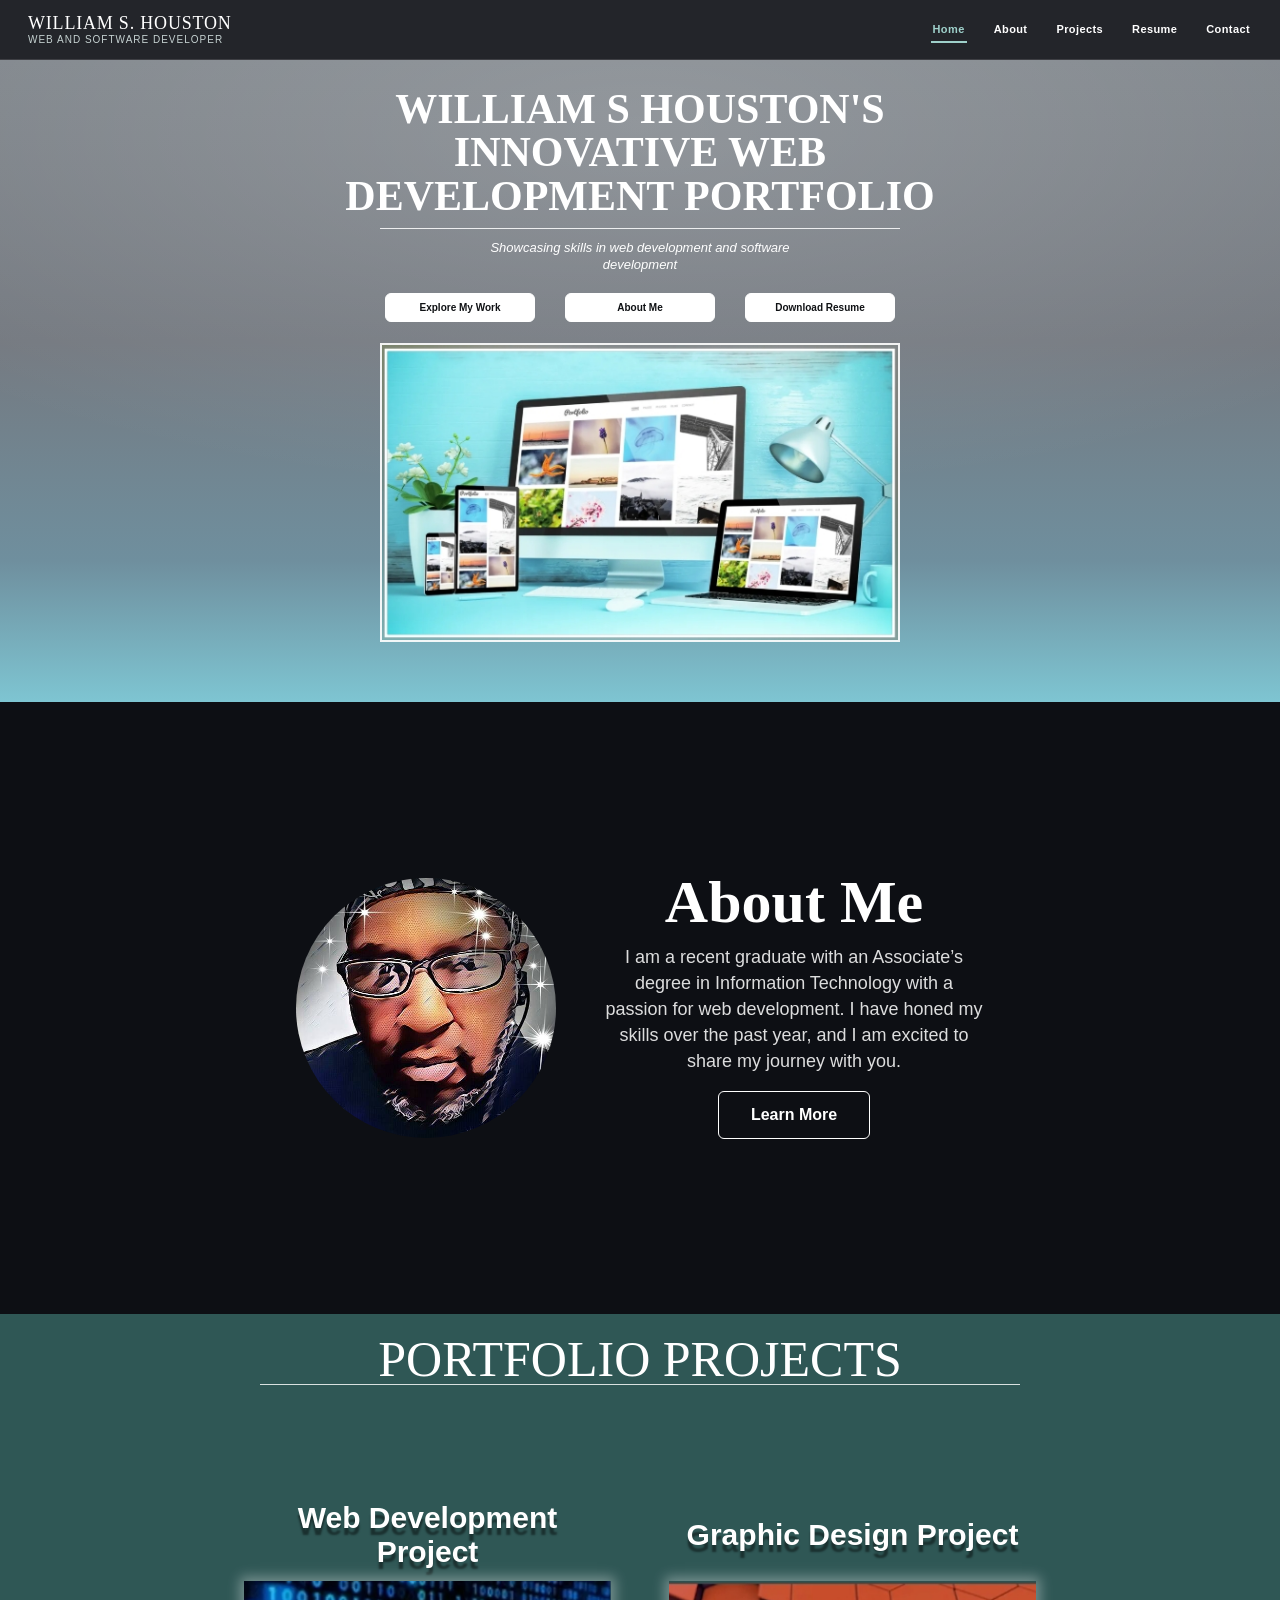
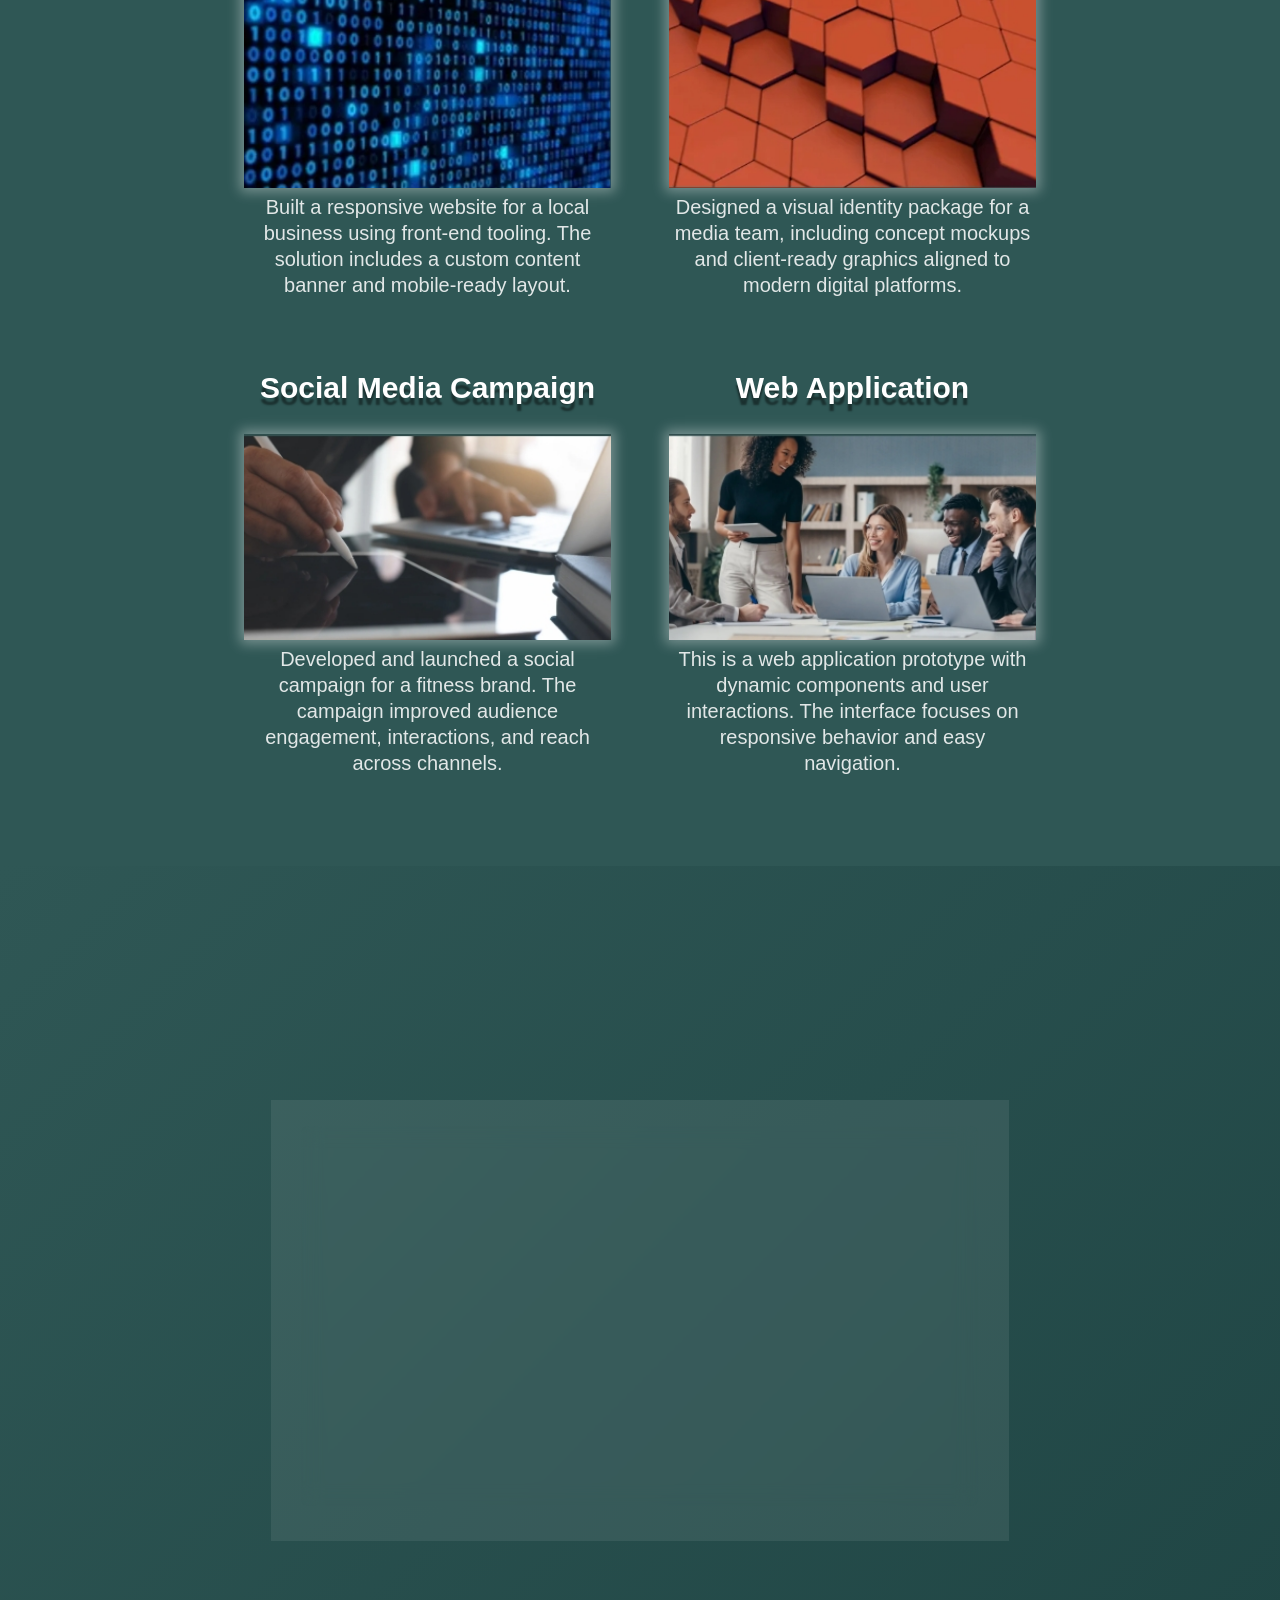
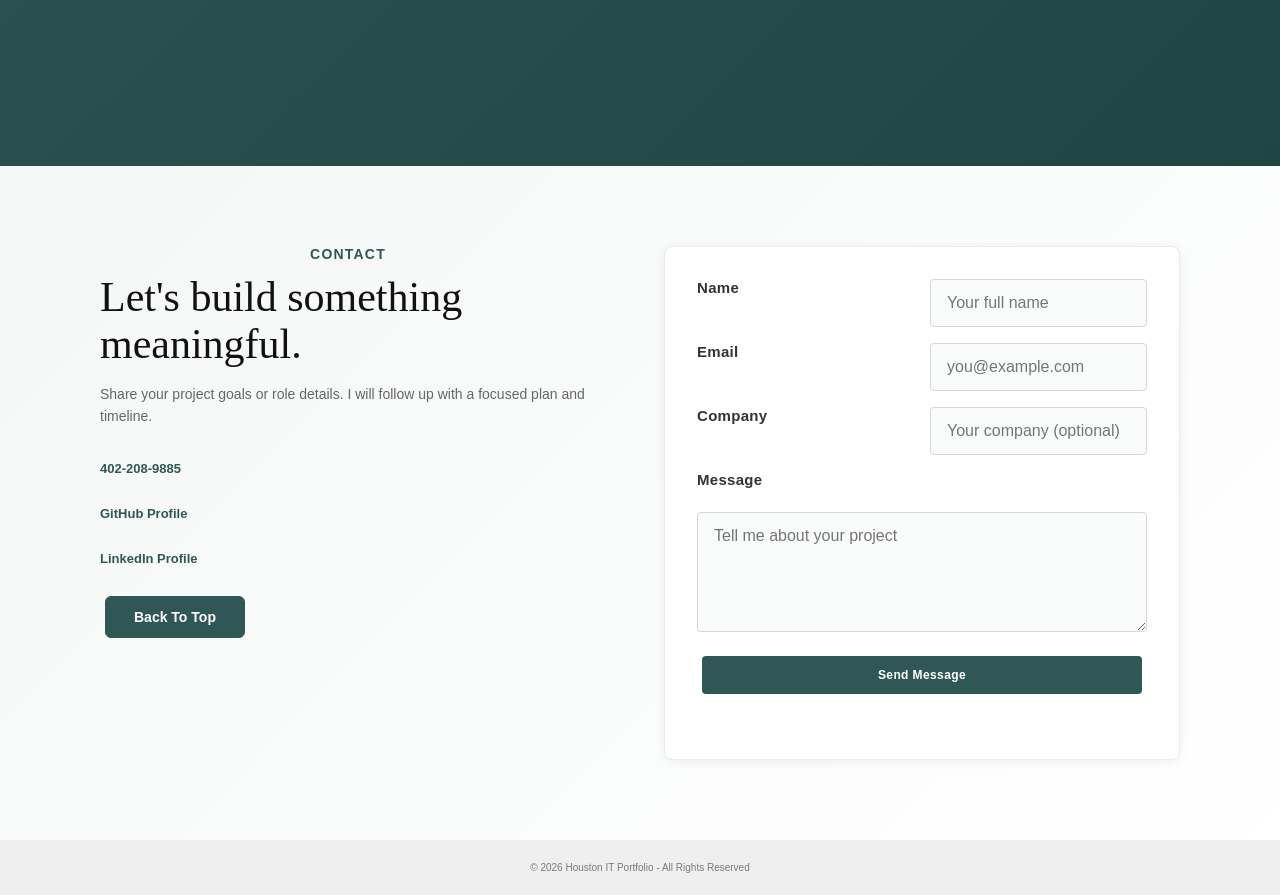
==== commit f16e5176: "changed some wording in the index page for resume downloading" ====
--- a/index.html
+++ b/index.html
@@ -96,7 +96,7 @@
       For a full overview of my education, technical skills, and project experience,
       download my resume below.
     </p>
-    <a href="William%20S%20Houston's%20Resume.pdf" class="btn dark" download>View and Download Resume</a>
+    <a href="William%20S%20Houston's%20Resume.pdf" class="btn dark" download>Download</a>
   </div>
 </section>
 
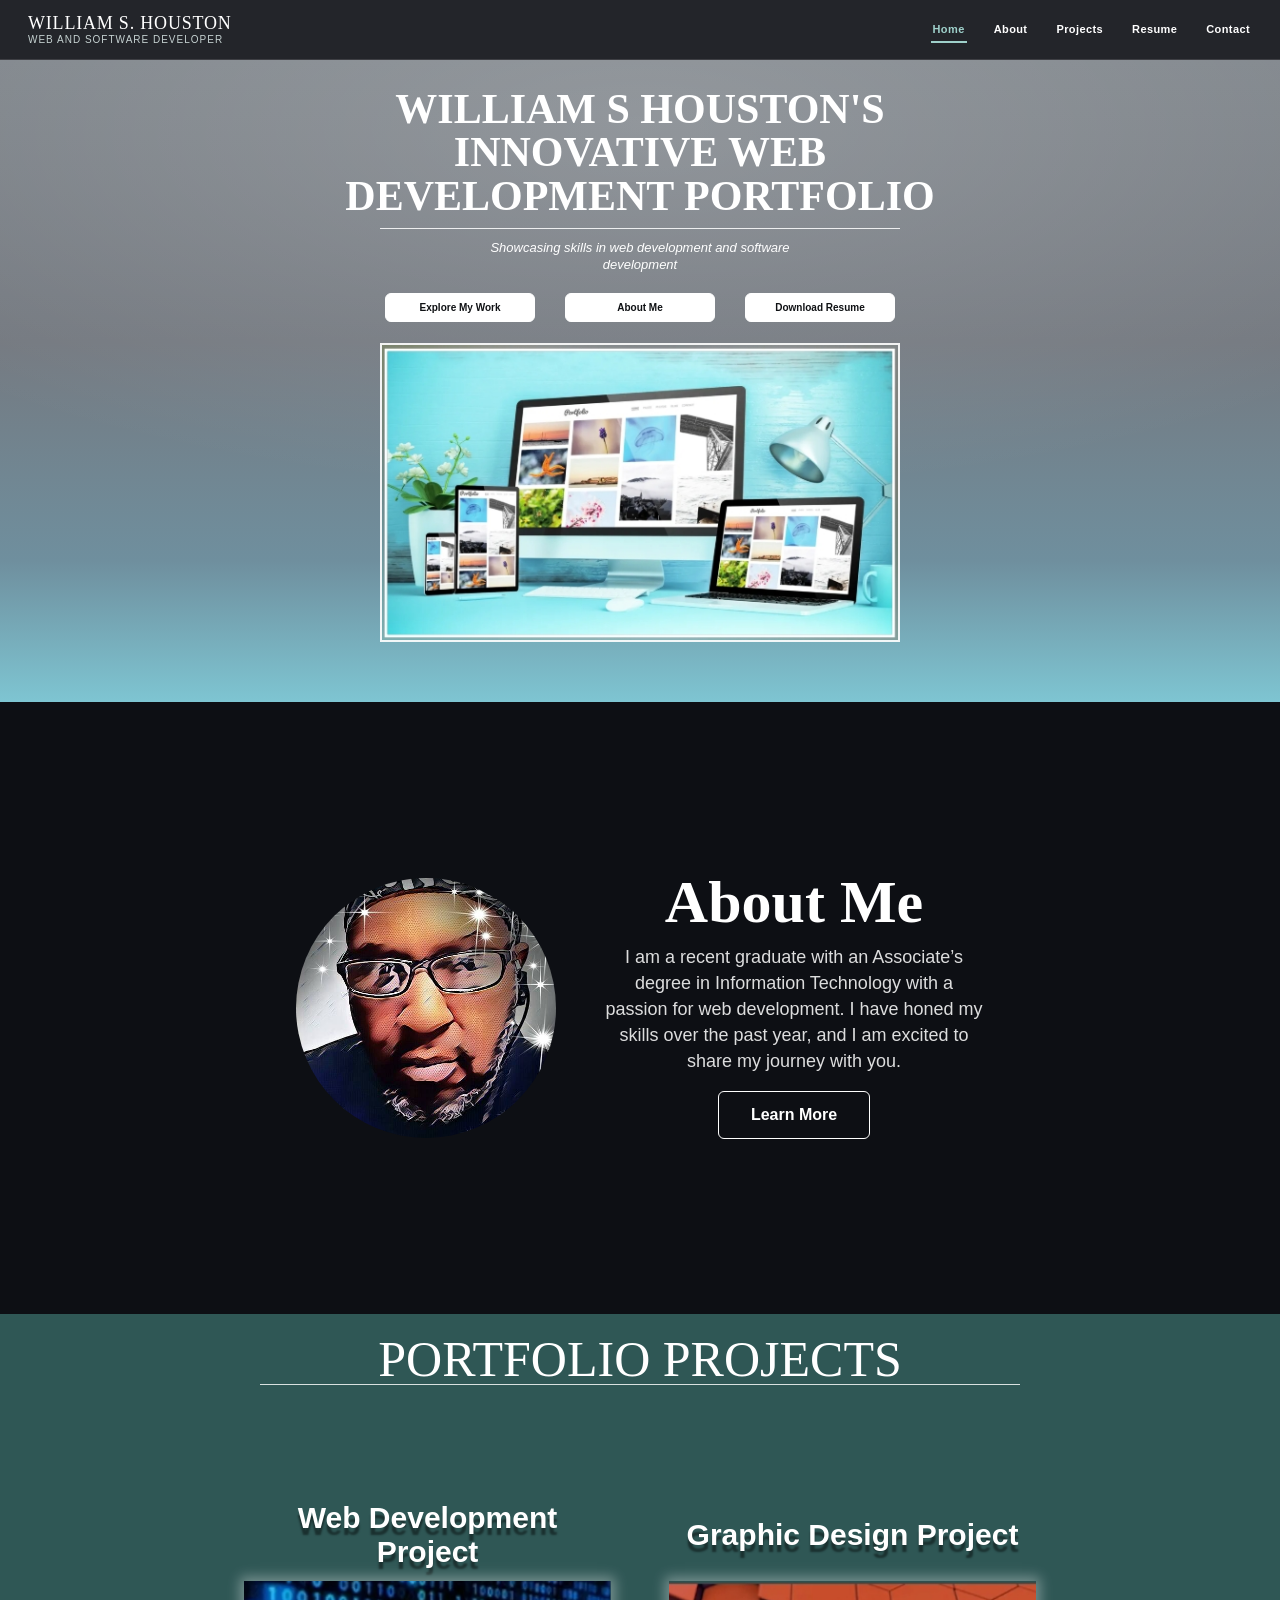
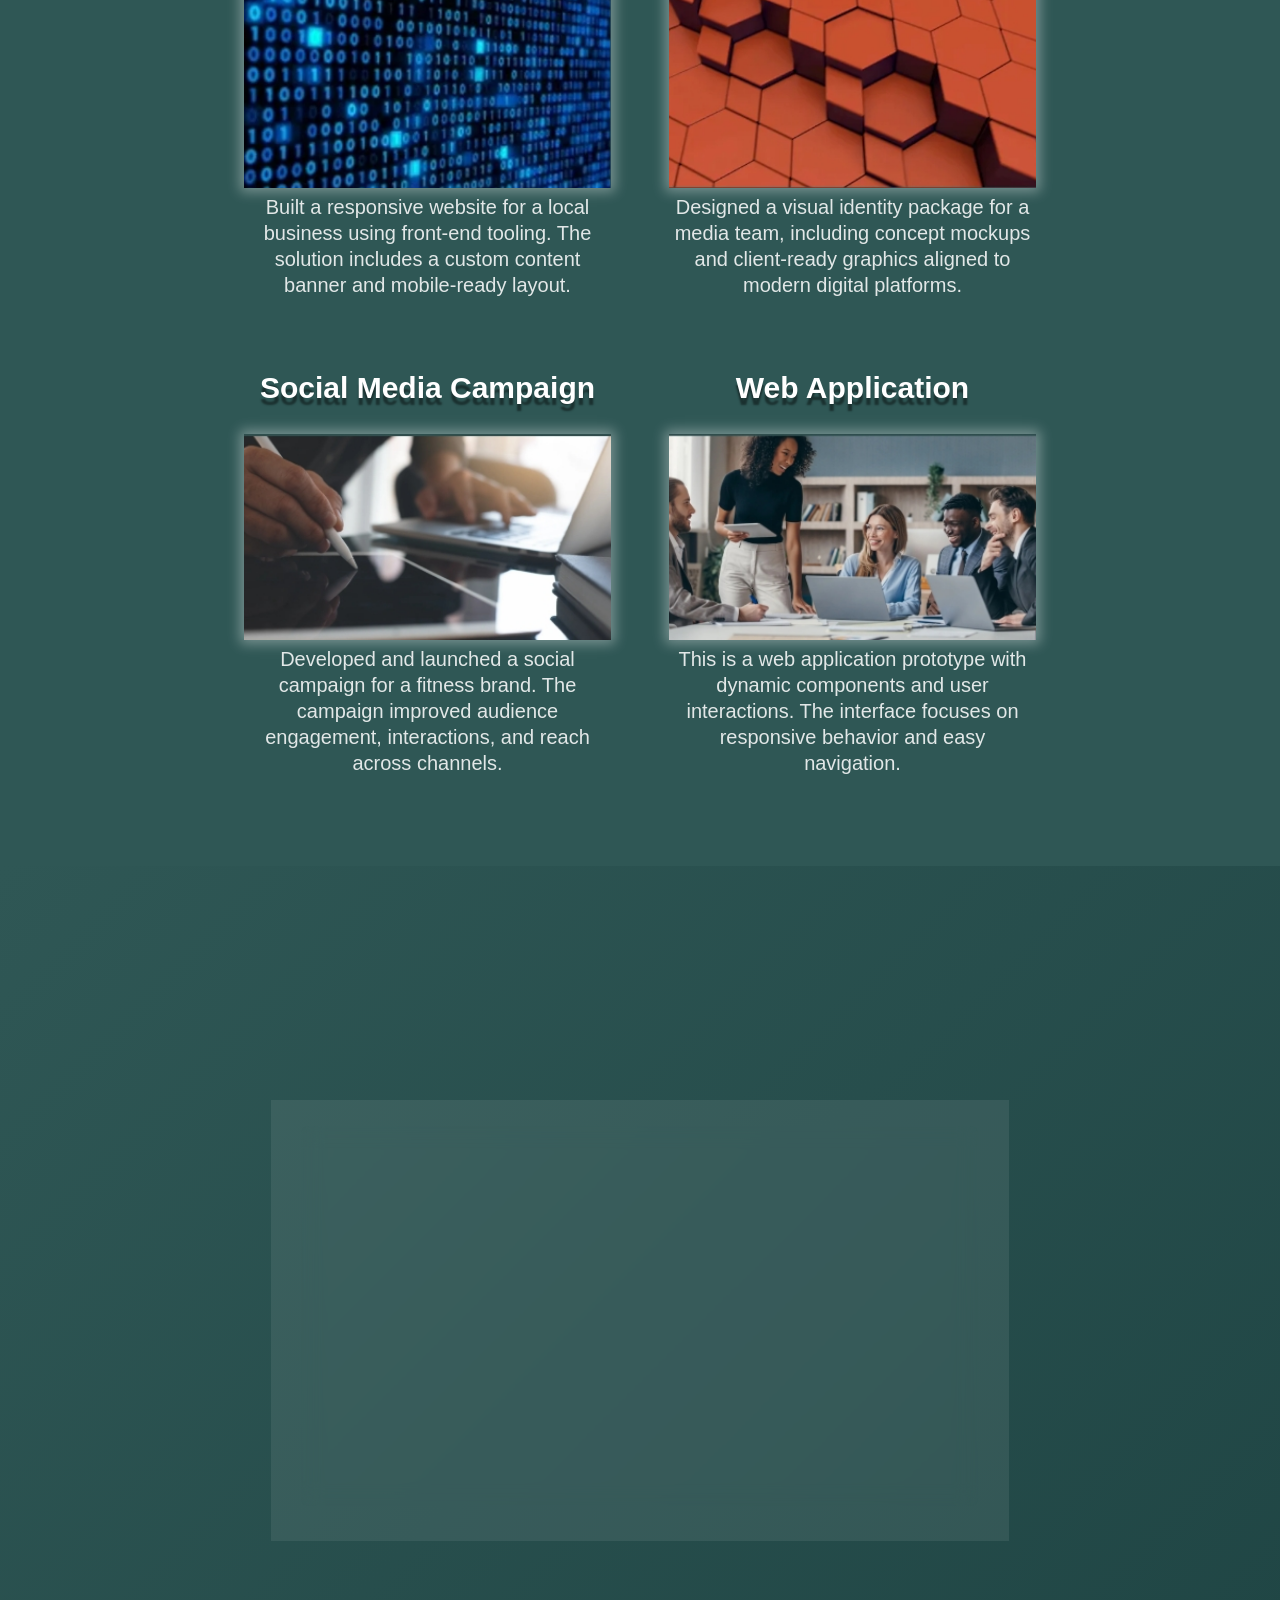
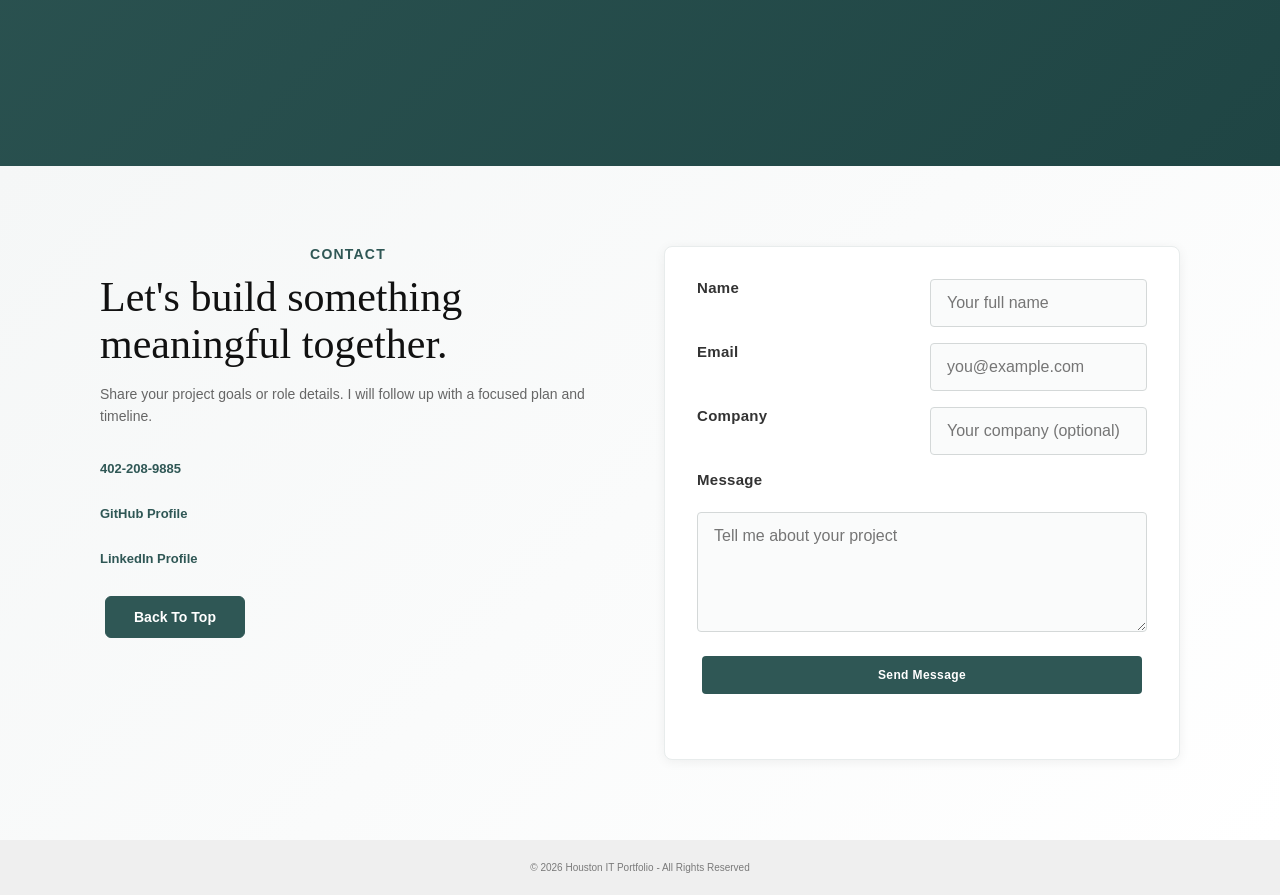
==== commit 49128371: "added a word in the contact section" ====
--- a/index.html
+++ b/index.html
@@ -105,7 +105,7 @@
       <div class="container contact-layout">
         <div>
           <p class="eyebrow">Contact</p>
-          <h2>Let's build something meaningful.</h2>
+          <h2>Let's build something meaningful together.</h2>
           <p class="section-copy">
             Share your project goals or role details. I will follow up with a focused plan and timeline.
           </p>
